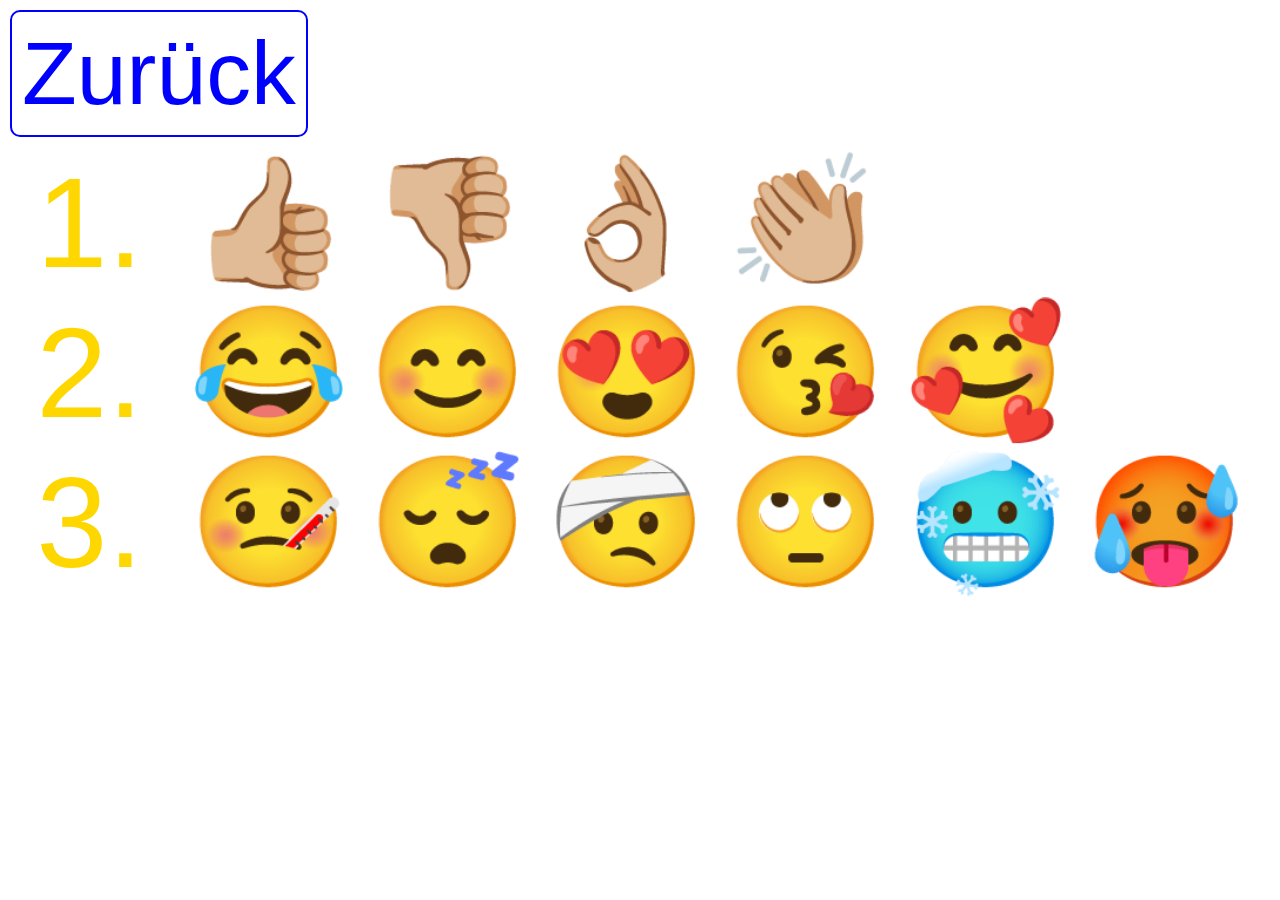
==== feelings.html @ 2325dc95 "Emoji board" ====
<!DOCTYPE html>
<html lang="en">
<head>
  <meta charset="UTF-8">
  <meta http-equiv="X-UA-Compatible" content="IE=edge">
  <meta name="viewport" content="width=device-width, initial-scale=1.0">
  <link rel="stylesheet" href="./style.css">
  <title>Talking Gwenny</title>
</head>
<body>
  <a class="back-btn" href="/">Zurück</a>
  <div class="rows">
    <div class="row">
      <div class="col letter gold">1.</div>
      <div class="col letter">👍🏼</div>
      <div class="col letter">👎🏼</div>
      <div class="col letter">👌🏼</div>
      <div class="col letter">👏🏼</div>
    </div>
    <div class="row">
      <div class="col letter gold">2.</div>
      <div class="col letter">😂</div>
      <div class="col letter">😊</div>
      <div class="col letter">😍</div>
      <div class="col letter">😘</div>
      <div class="col letter">🥰</div>
    </div>
    <div class="row">
      <div class="col letter gold">3.</div>
      <div class="col letter">🤒</div>
      <div class="col letter">😴</div>
      <div class="col letter">🤕</div>
      <div class="col letter">🙄</div>
      <div class="col letter">🥶</div>
      <div class="col letter">🥵</div>
    </div>
  </div>
</body>
</html>
---- style.css ----
body {
  margin: 0;
  padding: 0;
  width: 100vw;
  height: 100vh;
  font-family: sans-serif;
}

a {
  text-decoration: none;
}

.row {
  display: flex;
  align-items: center;
}

.letter {
  width: 14%;
  text-align: center;
  font-size: 10vw;
}

.sentence {
  font-size: 8vw;
  padding-right: 15px;
}

.flex {
  display: flex;
}

.relative {
  position: relative;
}

.flex-center {
  width: 100%;
  align-items: center;
  justify-content: center;
}

.gold {
  color: gold;
}

.red {
  color: red;
}

.green {
  color: green;
}

.blue {
  color: blue;
}

.pink {
  color: violet;
}

.orange {
  color: orange;
}

.type-bar {
  text-align: center;
  margin: 10px 0;
  width: 90%;
  border-bottom: 2px dashed #333;
  height: 11vw;
  font-size: 10vw;
  display: flex;
  align-items: end;
}

.clear-icon {
  position: absolute;
  right: 5%;
  top: 50%;
  transform: translateY(-50%);
  font-size: 7vw;
  color: red;
}

.suggestions {
  min-height: 5vw;
  overflow: scroll;
  width: 90%;
  margin: 10px auto;
  display: flex;
  align-items: center;
  font-size: 4vw;
}

.suggestion {
  background: rgb(214, 245, 255);
  border-radius: 5px;
  margin: 0 6px;
  padding: 3px 5px;
}

.clickable > img {
  margin: 6px;
  width: 25vw;
}

.backdrop {
  display: none;
  position: fixed;
  top: 0;
  left: 0;
  width: 100vw;
  height: 100vh;
  background: rgba(0,0,0,0.5);
  align-items: center;
  justify-content: center;
}

.people-dialog {
  background: white;
}

.back-btn {
  margin: 10px;
  padding: 10px;
  display: inline-block;
  color: blue;
  border: 2px solid blue;
  border-radius: 10px;
  font-size: 7vw;
}
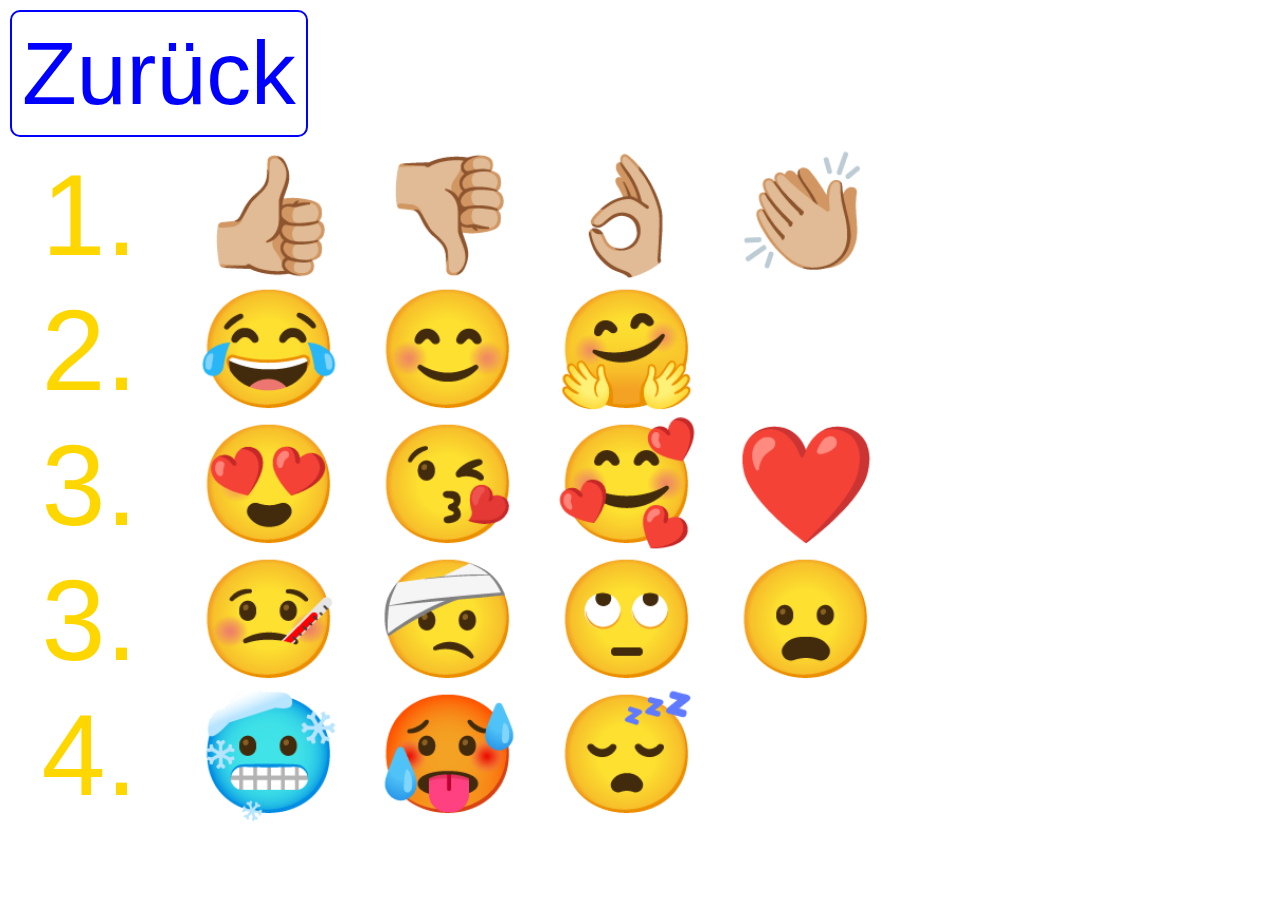
==== commit b660c6f3: "Neue Emojis" ====
--- a/feelings.html
+++ b/feelings.html
@@ -21,18 +21,27 @@
       <div class="col letter gold">2.</div>
       <div class="col letter">😂</div>
       <div class="col letter">😊</div>
+      <div class="col letter">🤗</div>
+    </div>
+    <div class="row">
+      <div class="col letter gold">3.</div>
       <div class="col letter">😍</div>
       <div class="col letter">😘</div>
       <div class="col letter">🥰</div>
+      <div class="col letter">❤️</div>
     </div>
     <div class="row">
       <div class="col letter gold">3.</div>
       <div class="col letter">🤒</div>
-      <div class="col letter">😴</div>
       <div class="col letter">🤕</div>
       <div class="col letter">🙄</div>
+      <div class="col letter">😦</div>
+    </div>
+    <div class="row">
+      <div class="col letter gold">4.</div>
       <div class="col letter">🥶</div>
       <div class="col letter">🥵</div>
+      <div class="col letter">😴</div>
     </div>
   </div>
 </body>
--- a/style.css
+++ b/style.css
@@ -18,7 +18,7 @@
 .letter {
   width: 14%;
   text-align: center;
-  font-size: 10vw;
+  font-size: 9vw;
 }
 
 .sentence {
